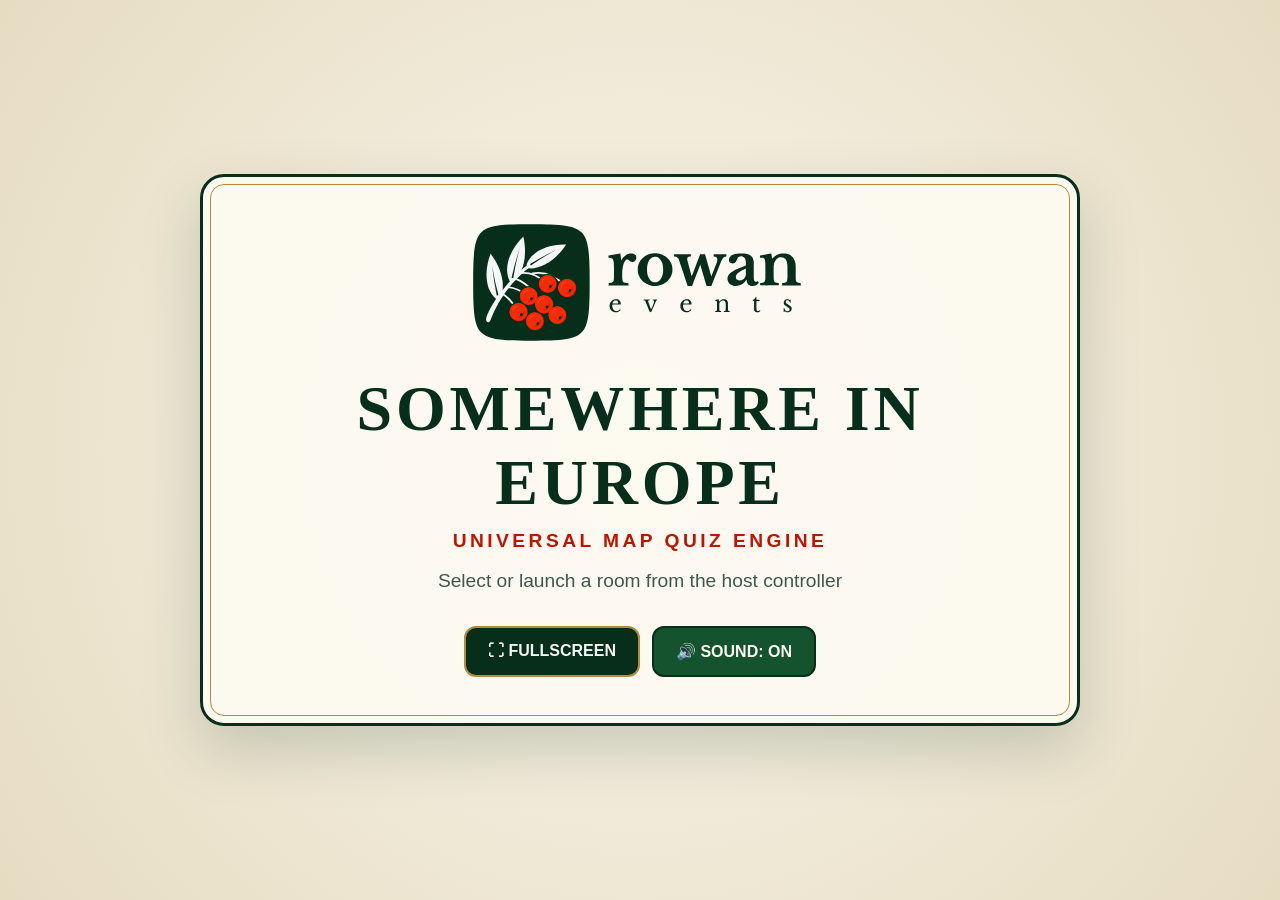
==== public/index.html @ 901d5b46 "Initial commit" ====
<!DOCTYPE html>
<html lang="en">
<head>
<meta charset="UTF-8">
<meta
name="viewport"
content="width=device-width, initial-scale=1"
>
<title>Somewhere in Europe — TV</title>
<link rel="stylesheet" href="tv.css">
</head>
<body>
<div
id="secret-debug-zone"
aria-hidden="true"
></div>
<button
id="corner-host-btn"
type="button"
style="display: none;"
>📱 Host</button>
<div id="tv-stage">
<canvas
id="game-canvas"
width="1920"
height="1080"
></canvas>
</div>
<div
id="waiting-screen"
class="theme-rowan"
>
<div class="wait-box">
<img
id="wait-brand-logo"
class="wait-brand-logo"
src="assets/rowan-logo.svg"
alt="Rowan Events"
>
<div
id="wait-title"
class="wait-title"
>SOMEWHERE IN EUROPE</div>
<div
id="wait-sub"
class="wait-sub"
>UNIVERSAL MAP QUIZ ENGINE</div>
<div
id="wait-hint"
class="wait-hint"
>Select or launch a room from the host controller</div>
<div class="wait-actions">
<button
id="tv-fs-btn"
type="button"
class="wait-btn"
>⛶ FULLSCREEN</button>
<button
id="tv-sound-btn"
type="button"
class="wait-btn sound-on"
>🔊 SOUND: ON</button>
<button
id="tv-host-btn"
type="button"
class="wait-btn host-accent"
style="display: none;"
>📱 HOST REMOTE</button>
</div>
</div>
</div>
<iframe
id="debug-host-frame"
></iframe>
<script src="europe-map.js"></script>
<script src="tvscale.js"></script>
<script src="i18n-client.js"></script>
<script src="renderer.js"></script>
<script src="tv.js"></script>
</body>
</html>
---- public/tv.css ----
/* tv stage and waiting splash styles */
/* scales 1920x1080 container cleanly */
* {
box-sizing: border-box;
}
html,
body {
margin: 0;
padding: 0;
width: 100%;
height: 100%;
overflow: hidden;
background: #020617;
font-family: -apple-system, sans-serif;
}
#tv-stage {
position: fixed;
top: 0;
left: 0;
width: 1920px;
height: 1080px;
overflow: hidden;
background: #090d1a;
}
#game-canvas {
display: block;
width: 1920px;
height: 1080px;
}
#secret-debug-zone {
position: fixed;
top: 0;
left: 0;
width: 96px;
height: 96px;
z-index: 1490;
background: transparent;
}
#corner-host-btn {
position: fixed;
top: 10px;
left: 10px;
z-index: 1500;
background: rgba(15, 23, 42, 0.72);
color: #f8fafc;
border: 1.5px solid rgba(148, 163, 184, 0.45);
border-radius: 10px;
padding: 7px 12px;
font-size: 13px;
font-weight: 700;
cursor: pointer;
}
#corner-host-btn:hover {
background: rgba(37, 99, 235, 0.85);
}
#waiting-screen {
position: fixed;
top: 0;
left: 0;
width: 100%;
height: 100%;
display: flex;
align-items: center;
justify-content: center;
z-index: 1000;
padding: 24px;
}
#waiting-screen.theme-standard {
background: radial-gradient(
circle at center,
#1d4ed8 0%,
#0f2b5c 100%
);
}
#waiting-screen.theme-dark {
background: radial-gradient(
circle at center,
#1e293b 0%,
#090d1a 100%
);
}
#waiting-screen.theme-christmas {
background: radial-gradient(
circle at center,
#0f3b32 0%,
#051915 100%
);
}
#waiting-screen.theme-rowan {
background: radial-gradient(
circle at center,
#faf6eb 0%,
#e6dcc2 100%
);
}
.wait-box {
width: 90%;
max-width: 880px;
width: min(90vw, 880px);
padding: 40px 36px;
border-radius: 24px;
background: rgba(9, 13, 22, 0.82);
border: 2px solid #f59e0b;
text-align: center;
box-shadow: 0 24px 64px rgba(0, 0, 0, 0.65);
}
#waiting-screen.theme-rowan .wait-box {
background: rgba(253, 250, 241, 0.96);
border: 3px solid #072e1b;
outline: 1.5px solid #b58b42;
outline-offset: -11px;
box-shadow: 0 24px 60px rgba(7, 46, 27, 0.18);
}
.wait-brand-logo {
display: none;
width: 350px;
max-width: 62%;
width: min(62vw, 350px);
height: auto;
margin: 0 auto 22px auto;
}
#waiting-screen.theme-rowan .wait-brand-logo {
display: block;
}
.wait-title {
font-size: 52px;
font-size: clamp(32px, 5vw, 68px);
font-weight: 900;
letter-spacing: 0.08em;
color: #fef3c7;
margin-bottom: 10px;
}
#waiting-screen.theme-rowan .wait-title {
font-family: Georgia, serif;
color: #072e1b;
letter-spacing: 0.06em;
}
.wait-sub {
font-size: 18px;
font-size: clamp(13px, 1.5vw, 20px);
font-weight: 800;
letter-spacing: 0.18em;
color: #fbbf24;
margin-bottom: 18px;
}
#waiting-screen.theme-rowan .wait-sub {
color: #b91604;
}
.wait-hint {
font-size: 18px;
font-size: clamp(14px, 1.5vw, 20px);
color: #cbd5e1;
margin-bottom: 28px;
}
#waiting-screen.theme-rowan .wait-hint {
color: #3d5a49;
}
.wait-actions {
display: flex;
flex-wrap: wrap;
justify-content: center;
}
.wait-btn {
margin: 6px;
padding: 14px 22px;
font-size: 16px;
font-weight: 800;
color: #f8fafc;
background: #1e293b;
border: 2px solid #3b82f6;
border-radius: 12px;
cursor: pointer;
}
#waiting-screen.theme-rowan .wait-btn {
background: #072e1b;
border-color: #b58b42;
color: #f4f7f5;
}
.wait-btn.sound-on {
background: #064e3b;
border-color: #10b981;
}
#waiting-screen.theme-rowan .wait-btn.sound-on {
background: #14532d;
border-color: #072e1b;
color: #fdfaf1;
}
.wait-btn.host-accent {
background: #b45309;
border-color: #fbbf24;
}
#waiting-screen.theme-rowan .wait-btn.host-accent {
background: #b91604;
border-color: #072e1b;
color: #fdfaf1;
}
#debug-host-frame {
position: fixed;
top: 10px;
right: 10px;
width: 380px;
max-width: calc(100vw - 20px);
height: calc(100% - 20px);
border: 2px solid #f59e0b;
border-radius: 14px;
background: #090d16;
box-shadow: 0 18px 48px rgba(0, 0, 0, 0.85);
display: none;
z-index: 2001;
}
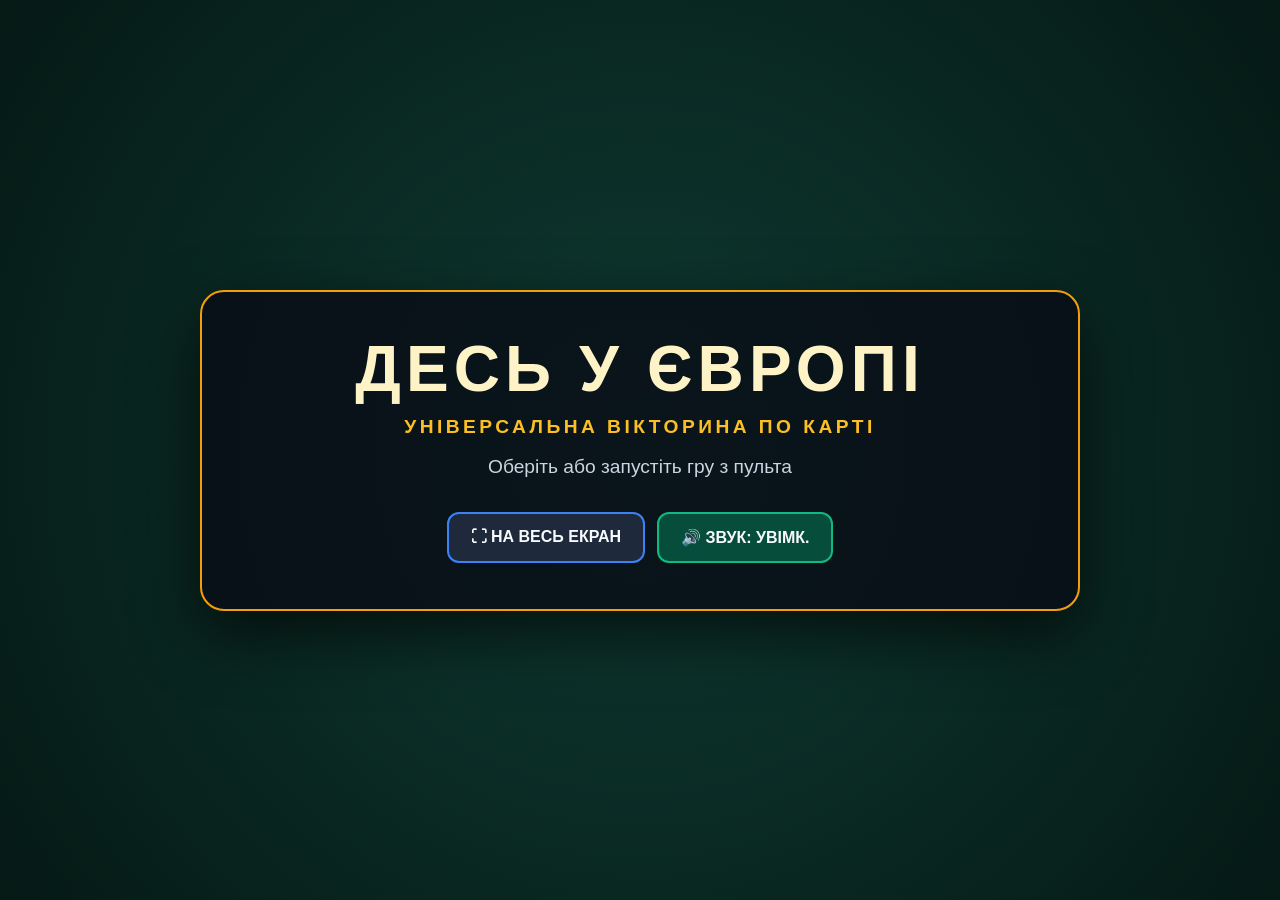
==== commit f7a4c0b1: "fix reveal fadeout and split geo (-20) vs text (half) hints" ====
--- a/public/index.html
+++ b/public/index.html
@@ -1,5 +1,5 @@
 <!DOCTYPE html>
-<html lang="en">
+<html lang="uk">
 <head>
 <meta charset="UTF-8">
 <meta
@@ -7,7 +7,7 @@
 content="width=device-width, initial-scale=1"
 >
 <title>Somewhere in Europe — TV</title>
-<link rel="stylesheet" href="tv.css">
+<link rel="stylesheet" href="tv.css?v=2">
 </head>
 <body>
 <div
@@ -18,7 +18,7 @@
 id="corner-host-btn"
 type="button"
 style="display: none;"
->📱 Host</button>
+>📱 Пульт / Host</button>
 <div id="tv-stage">
 <canvas
 id="game-canvas"
@@ -28,54 +28,48 @@
 </div>
 <div
 id="waiting-screen"
-class="theme-rowan"
+class="theme-christmas"
 >
 <div class="wait-box">
-<img
-id="wait-brand-logo"
-class="wait-brand-logo"
-src="assets/rowan-logo.svg"
-alt="Rowan Events"
->
 <div
 id="wait-title"
 class="wait-title"
->SOMEWHERE IN EUROPE</div>
+>ДЕСЬ У ЄВРОПІ</div>
 <div
 id="wait-sub"
 class="wait-sub"
->UNIVERSAL MAP QUIZ ENGINE</div>
+>УНІВЕРСАЛЬНА ВІКТОРИНА ПО КАРТІ</div>
 <div
 id="wait-hint"
 class="wait-hint"
->Select or launch a room from the host controller</div>
+>Оберіть або запустіть гру з пульта</div>
 <div class="wait-actions">
 <button
 id="tv-fs-btn"
 type="button"
 class="wait-btn"
->⛶ FULLSCREEN</button>
+>⛶ НА ВЕСЬ ЕКРАН</button>
 <button
 id="tv-sound-btn"
 type="button"
 class="wait-btn sound-on"
->🔊 SOUND: ON</button>
+>🔊 ЗВУК: УВІМК.</button>
 <button
 id="tv-host-btn"
 type="button"
 class="wait-btn host-accent"
 style="display: none;"
->📱 HOST REMOTE</button>
+>📱 ПУЛЬТ ВЕДУЧОГО</button>
 </div>
 </div>
 </div>
 <iframe
 id="debug-host-frame"
 ></iframe>
-<script src="europe-map.js"></script>
-<script src="tvscale.js"></script>
-<script src="i18n-client.js"></script>
-<script src="renderer.js"></script>
-<script src="tv.js"></script>
+<script src="europe-map.js?v=2"></script>
+<script src="tvscale.js?v=2"></script>
+<script src="i18n-client.js?v=2"></script>
+<script src="renderer.js?v=2"></script>
+<script src="tv.js?v=2"></script>
 </body>
 </html>
